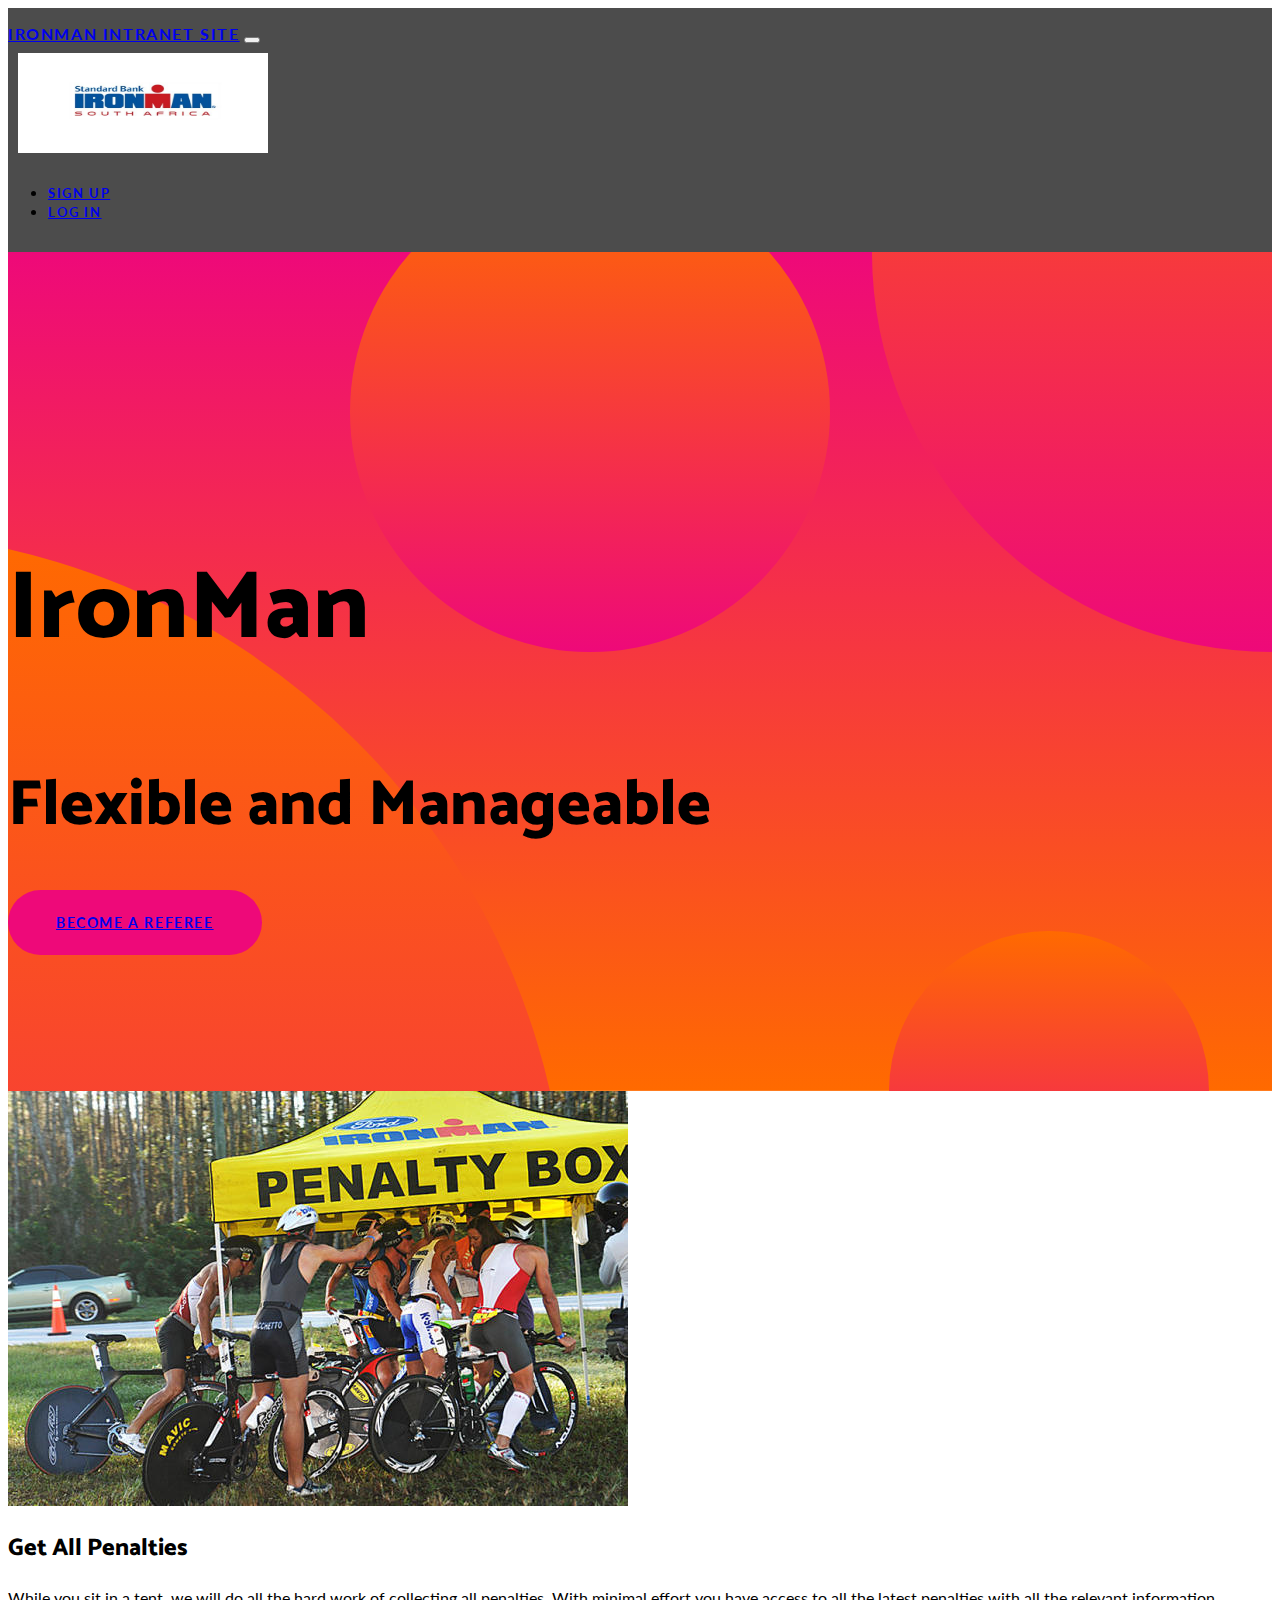
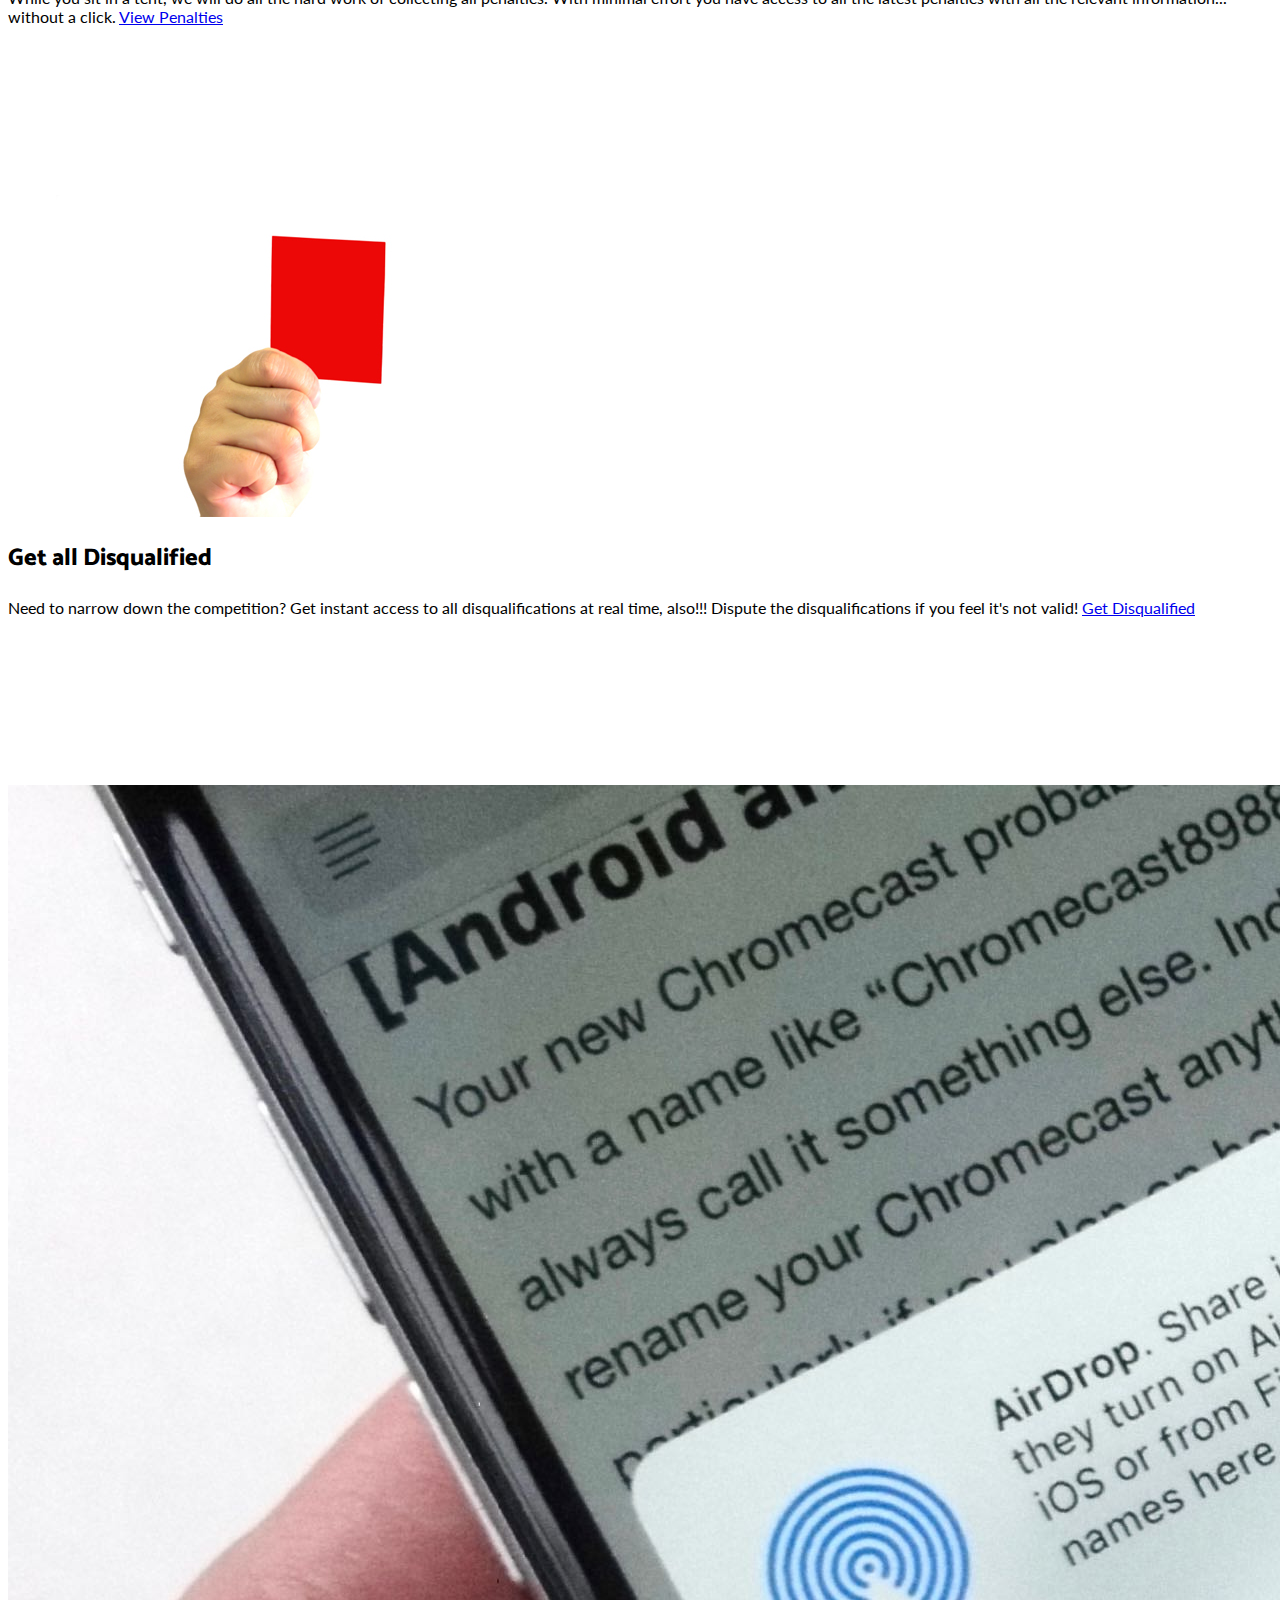
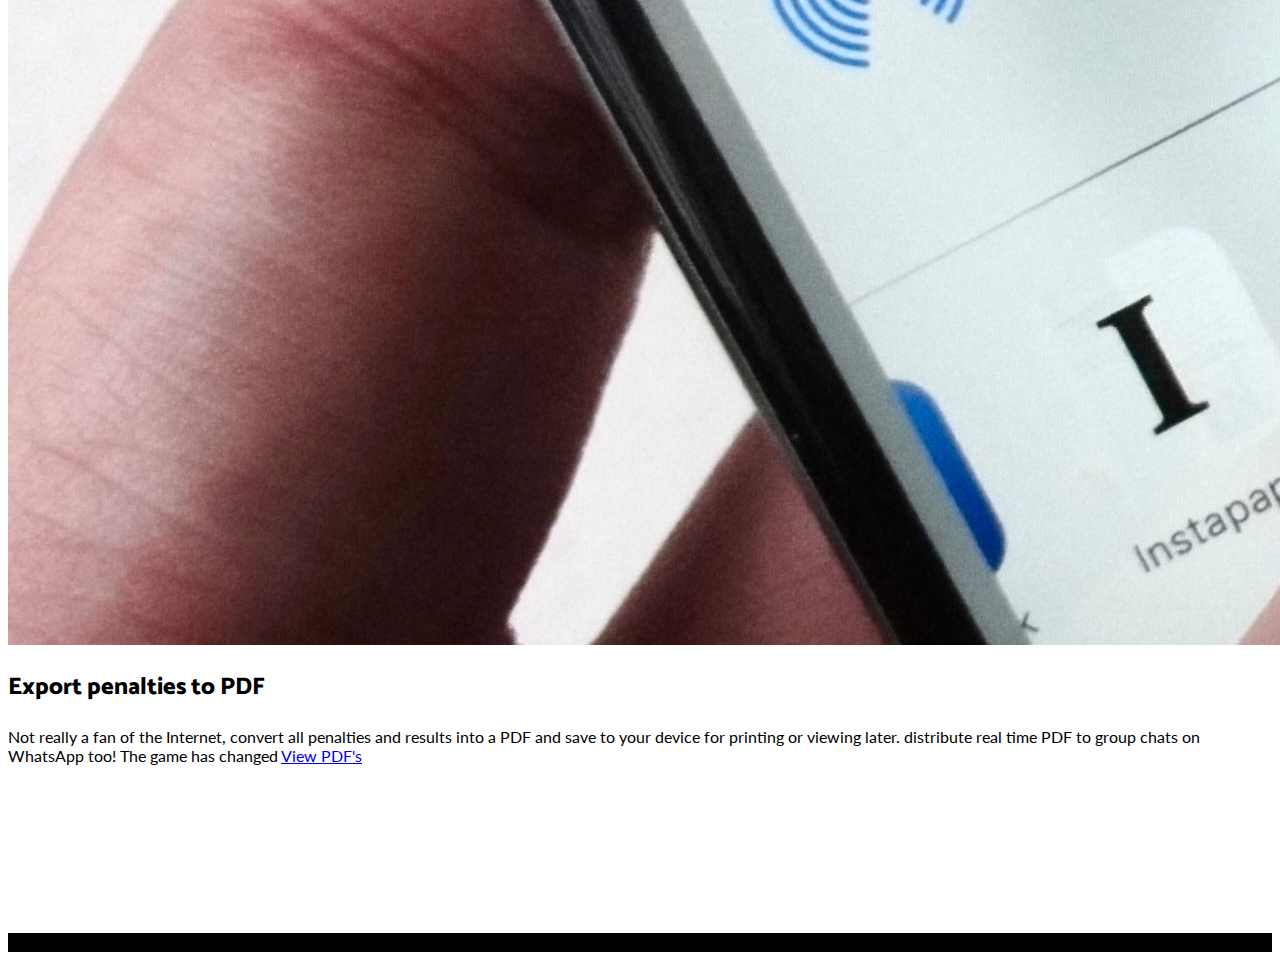
==== index.html @ 5eac7e13 "First intial commit" ====
<!DOCTYPE html>
<html lang="en">

  <head>

    <meta charset="utf-8">
    <meta name="viewport" content="width=device-width, initial-scale=1, shrink-to-fit=no">
    <meta name="description" content="">
    <meta name="author" content="">

    <title>Iron Man Intranet Page</title>

    <!-- Bootstrap core CSS -->
    <link href="vendor/bootstrap/css/bootstrap.min.css" rel="stylesheet">

    <!-- Custom fonts for this template -->
    <link href="https://fonts.googleapis.com/css?family=Catamaran:100,200,300,400,500,600,700,800,900" rel="stylesheet">
    <link href="https://fonts.googleapis.com/css?family=Lato:100,100i,300,300i,400,400i,700,700i,900,900i" rel="stylesheet">

    <!-- Custom styles for this template -->
    <link href="css/one-page-wonder.min.css" rel="stylesheet">

  </head>

  <body>

    <!-- Navigation -->
    <nav class="navbar navbar-expand-lg navbar-dark navbar-custom fixed-top">
      <div class="container">
          
          <a class="navbar-brand" href="#">IronMan Intranet Site</a>
          
        <button class="navbar-toggler" type="button" data-toggle="collapse" data-target="#navbarResponsive" aria-controls="navbarResponsive" aria-expanded="false" aria-label="Toggle navigation">
          <span class="navbar-toggler-icon"></span>
        </button>
        <div class="collapse navbar-collapse" id="navbarResponsive">
            <img src="img/ironman.jpg" height="100" width="250" alt="" style=" margin: auto; padding: 10px;">
          <ul class="navbar-nav ml-auto">
            <li class="nav-item">
              <a class="nav-link" href="#">Sign Up</a>
            </li>
            <li class="nav-item">
              <a class="nav-link" href="/Ironman/index.php?action=login">Log In</a>
            </li>
          </ul>
        </div>
      </div>
    </nav>

    <header class="masthead text-center text-white">
      <div class="masthead-content">
        <div class="container">
          <h1 class="masthead-heading mb-0">IronMan</h1>
          <h2 class="masthead-subheading mb-0">Flexible and Manageable</h2>
          <a href="#" class="btn btn-primary btn-xl rounded-pill mt-5">Become a Referee</a>
        </div>
      </div>
      <div class="bg-circle-1 bg-circle"></div>
      <div class="bg-circle-2 bg-circle"></div>
      <div class="bg-circle-3 bg-circle"></div>
      <div class="bg-circle-4 bg-circle"></div>
    </header>

    <section>
      <div class="container">
        <div class="row align-items-center">
          <div class="col-lg-6 order-lg-2">
            <div class="p-5">
              <img class="img-fluid rounded-circle" src="img/penalty.jpg" alt="">
            </div>
          </div>
          <div class="col-lg-6 order-lg-1">
            <div class="p-5">
              <h2 class="display-4">Get All Penalties</h2>
              <p>While you sit in a tent, we will do all the hard work of collecting all penalties. With minimal effort 
              you have access to all the latest penalties with all the relevant information... without a click. 
              <a href=".">View Penalties</a>
              <br><br><br><br><br><br><br><br><br>
              </p>
            </div>
          </div>
        </div>
      </div>
    </section>

    <section>
      <div class="container">
        <div class="row align-items-center">
          <div class="col-lg-6">
            <div class="p-5">
              <img class="img-fluid rounded-circle" src="img/disqualified.jpg" alt="">
            </div>
          </div>
          <div class="col-lg-6">
            <div class="p-5">
              <h2 class="display-4">Get all Disqualified</h2>
              <p>Need to narrow down the competition? Get instant access to all disqualifications at real time, also!!! Dispute the disqualifications 
                  if you feel it's not valid! <a href=".">Get Disqualified</a> 
                  <br><br><br><br><br><br><br><br><br>
              </p>
            </div>
          </div>
        </div>
      </div>
    </section>

    <section>
      <div class="container">
        <div class="row align-items-center">
          <div class="col-lg-6 order-lg-2">
            <div class="p-5">
              <img class="img-fluid rounded-circle" src="img/readpdf.jpg" alt="">
            </div>
          </div>
          <div class="col-lg-6 order-lg-1">
            <div class="p-5">
              <h2 class="display-4">Export penalties to PDF</h2>
              <p>Not really a fan of the Internet, convert all penalties and results into a PDF and save to your device for printing or viewing later.
                  distribute real time PDF to group chats on WhatsApp too! The game has changed <a href=".">View PDF's</a>
                  <br><br><br><br><br><br><br><br><br>
              </p>
            </div>
          </div>
        </div>
      </div>
    </section>

    <!-- Footer -->
    <footer class="py-5 bg-black">
      <div class="container">
        <p class="m-0 text-center text-white small">Another Project by CodeCentrix</p>
      </div>
      <!-- /.container -->
    </footer>

    <!-- Bootstrap core JavaScript -->
    <script src="vendor/jquery/jquery.min.js"></script>
    <script src="vendor/bootstrap/js/bootstrap.bundle.min.js"></script>

  </body>

</html>
---- css/one-page-wonder.min.css ----
body{font-family:Lato}h1,h2,h3,h4,h5,h6{font-family:Catamaran;font-weight:800!important}.btn-xl{text-transform:uppercase;padding:1.5rem 3rem;font-size:.9rem;font-weight:700;letter-spacing:.1rem}.bg-black{background-color:#000!important}.rounded-pill{border-radius:5rem}.navbar-custom{padding-top:1rem;padding-bottom:1rem;background-color:rgba(0,0,0,.7)}.navbar-custom .navbar-brand{text-transform:uppercase;font-size:1rem;letter-spacing:.1rem;font-weight:700}.navbar-custom .navbar-nav .nav-item .nav-link{text-transform:uppercase;font-size:.8rem;font-weight:700;letter-spacing:.1rem}header.masthead{position:relative;overflow:hidden;padding-top:calc(7rem + 72px);padding-bottom:7rem;background:linear-gradient(0deg,#ff6a00 0,#ee0979 100%);background-repeat:no-repeat;background-position:center center;background-attachment:scroll;background-size:cover}header.masthead .masthead-content{z-index:1;position:relative}header.masthead .masthead-content .masthead-heading{font-size:4rem}header.masthead .masthead-content .masthead-subheading{font-size:2rem}header.masthead .bg-circle{z-index:0;position:absolute;border-radius:100%;background:linear-gradient(0deg,#ee0979 0,#ff6a00 100%)}header.masthead .bg-circle-1{height:90rem;width:90rem;bottom:-55rem;left:-55rem}header.masthead .bg-circle-2{height:50rem;width:50rem;top:-25rem;right:-25rem}header.masthead .bg-circle-3{height:20rem;width:20rem;bottom:-10rem;right:5%}header.masthead .bg-circle-4{height:30rem;width:30rem;top:-5rem;right:35%}@media (min-width:992px){header.masthead{padding-top:calc(10rem + 55px);padding-bottom:10rem}header.masthead .masthead-content .masthead-heading{font-size:6rem}header.masthead .masthead-content .masthead-subheading{font-size:4rem}}.bg-primary{background-color:#ee0979!important}.btn-primary{background-color:#ee0979;border-color:#ee0979}.btn-primary:active,.btn-primary:focus,.btn-primary:hover{background-color:#bd0760!important;border-color:#bd0760!important}.btn-primary:focus{box-shadow:0 0 0 .2rem rgba(238,9,121,.5)}.btn-secondary{background-color:#ff6a00;border-color:#ff6a00}.btn-secondary:active,.btn-secondary:focus,.btn-secondary:hover{background-color:#c50!important;border-color:#c50!important}.btn-secondary:focus{box-shadow:0 0 0 .2rem rgba(255,106,0,.5)}
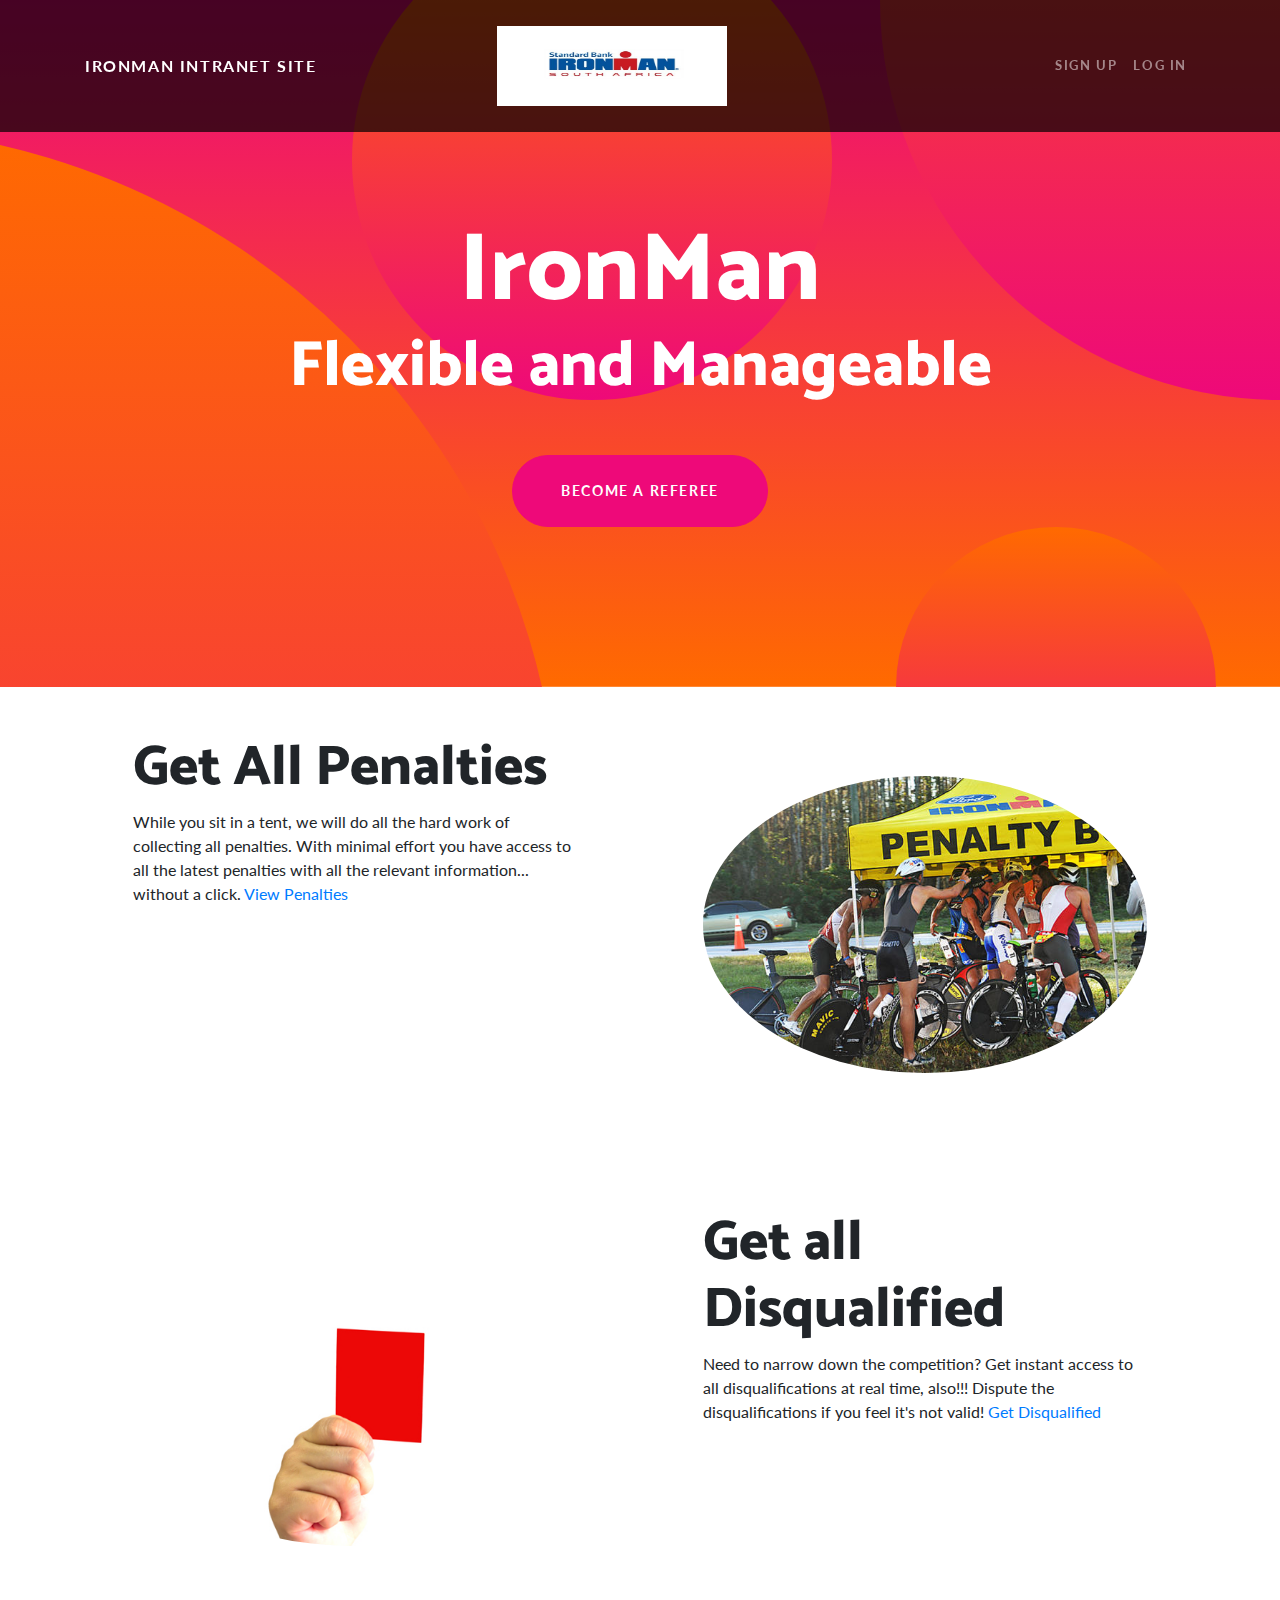
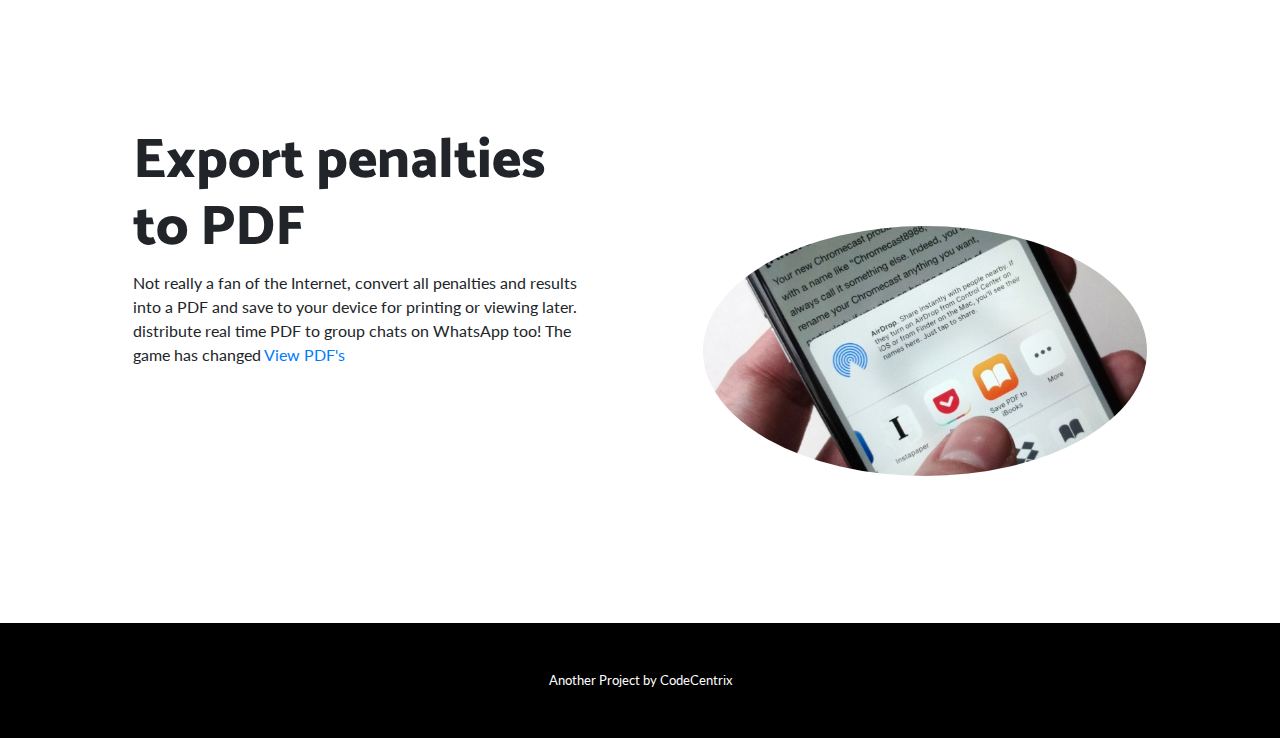
==== commit b530f6af: "PDF's finally working... Next is removing links that crash pages and linking each and every page to " ====
--- a/index.html
+++ b/index.html
@@ -11,7 +11,7 @@
     <title>Iron Man Intranet Page</title>
 
     <!-- Bootstrap core CSS -->
-    <link href="vendor/bootstrap/css/bootstrap.min.css" rel="stylesheet">
+    <link href="Referee/vendor/bootstrap/css/bootstrap.min.css" rel="stylesheet">
 
     <!-- Custom fonts for this template -->
     <link href="https://fonts.googleapis.com/css?family=Catamaran:100,200,300,400,500,600,700,800,900" rel="stylesheet">
@@ -74,7 +74,7 @@
               <h2 class="display-4">Get All Penalties</h2>
               <p>While you sit in a tent, we will do all the hard work of collecting all penalties. With minimal effort 
               you have access to all the latest penalties with all the relevant information... without a click. 
-              <a href=".">View Penalties</a>
+              <a href="index.php">View Penalties</a>
               <br><br><br><br><br><br><br><br><br>
               </p>
             </div>
@@ -134,8 +134,8 @@
     </footer>
 
     <!-- Bootstrap core JavaScript -->
-    <script src="vendor/jquery/jquery.min.js"></script>
-    <script src="vendor/bootstrap/js/bootstrap.bundle.min.js"></script>
+    <script src="Referee/vendor/jquery/jquery.min.js"></script>
+    <script src="Referee/vendor/bootstrap/js/bootstrap.bundle.min.js"></script>
 
   </body>
 
